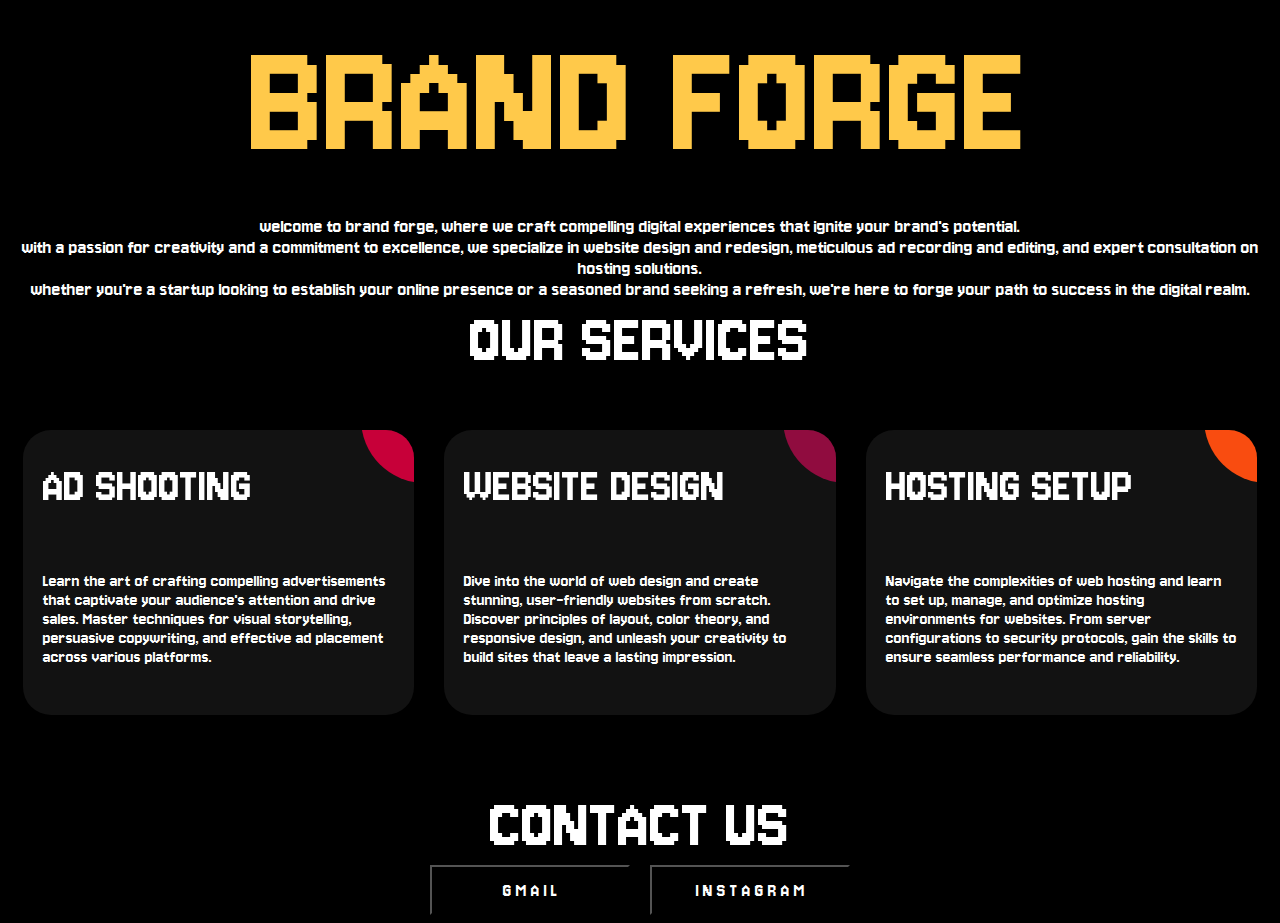
==== index.html @ 47b4602e "revamp website" ====
<!DOCTYPE html>
<html lang="en">
<head>
    <meta charset="UTF-8">
    <meta name="viewport" content="width=device-width, initial-scale=1.0">
    <title>Brand Forge</title>
    <link rel="icon" href="img/icon.svg">
    <link rel="stylesheet" href="https://cdnjs.cloudflare.com/ajax/libs/font-awesome/4.7.0/css/font-awesome.min.css">
    <link href="responsive.css" rel="stylesheet">
</head>
<body>
    <div class="heading1">BRAND FORGE</div>
    <div class="para1">Welcome to Brand Forge, where we craft compelling digital experiences that ignite your brand's potential.<br> With a passion for creativity and a commitment to excellence, we specialize in website design and redesign, meticulous AD recording and editing, and expert consultation on hosting solutions. <br>Whether you're a startup looking to establish your online presence or a seasoned brand seeking a refresh, we're here to forge your path to success in the digital realm.</div>
    <div class="heading2">OUR SERVICES</div>
    <div class="format-container">
        <div class="courses_box">
            <div class="courses_item">
                <a href="/pricing#ads" class="courses-item_link">
                    <div class="courses-item_bg"></div>
                    <div class="courses-item_title">
                        AD SHOOTING
                    </div>
                    <p class="courses-item_para">
                        Learn the art of crafting compelling advertisements that captivate your audience's attention and drive sales. Master techniques for visual storytelling, persuasive copywriting, and effective ad placement across various platforms.
                    </p>
                </a>
            </div>

            <div class="courses_item">
                <a href="/pricing#web" class="courses-item_link">
                    <div class="courses-item_bg"></div>
                    <div class="courses-item_title">
                        WEBSITE DESIGN
                    </div>
                    <p class="courses-item_para">
                        Dive into the world of web design and create stunning, user-friendly websites from scratch. Discover principles of layout, color theory, and responsive design, and unleash your creativity to build sites that leave a lasting impression.
                    </p>
                </a>
            </div>

            <div class="courses_item">
                <a href="/pricing#hosting" class="courses-item_link">
                    <div class="courses-item_bg"></div>
                    <div class="courses-item_title">
                        HOSTING SETUP
                    </div>
                    <p class="courses-item_para">
                        Navigate the complexities of web hosting and learn to set up, manage, and optimize hosting environments for websites. From server configurations to security protocols, gain the skills to ensure seamless performance and reliability.
                    </p>
                </a>
            </div>
        </div>
    </div>
    <div class="heading2">CONTACT US</div>
    <div class="container">
        <a href="mailto:contactbrandforge@gmail.com"><button class="button">G M A I L</button></a>
        <a href="https://www.instagram.com/contact.brandforge/"><button class="button"> I N S T A G R A M</button></a>
    </div>      
</body>
</html>
---- responsive.css ----
@import url('https://fonts.googleapis.com/css2?family=Jersey+10&display=swap');

body {
    background-color: #000;
    font-style: normal;
    color: white;
    font-family: "Jersey 10", sans-serif;
}

.heading1 {
    font-size: 175px;
    color: #FFC94A;
    text-align: center;
    margin-bottom: 20px;
}

.heading2 {
    font-size: 75px;
    text-align: center;
}

.para1 {
    text-transform: lowercase;
    text-align: center;
    font-size: 20px;
}

.courses_box {
    display: flex;
    align-items: flex-start;
    flex-wrap: wrap;
    padding: 50px 0;
}

.courses_item {
    font-family: "Jersey 10", sans-serif;
    flex: 1 1 calc(33.33333% - 30px);
    margin: 0 15px 20px;
    overflow: hidden;
    border-radius: 28px;
}

.courses-item_link {
    max-height: 400px;
    text-decoration: none;
    display: block;
    padding: 30px 20px;
    background-color: #121212;
    overflow: hidden;
    position: relative;
}

.courses-item_link:hover {
    text-decoration: none;
    color: #FFF;

    .courses-item_title{
        transition-duration: 1800ms;
        transition-delay: 700ms;
        min-height: 87px;
        margin: 0 0 25px;
        overflow: hidden;
        font-size: 100px;
        color: #FFF;
        z-index: 2;
        position: relative;
    }
}


.courses-item_link:hover .courses-item_bg {
    transform: scale(10);
}

.courses-item_title {
    min-height: 87px;
    margin: 0 0 25px;
    overflow: hidden;
    font-size: 50px;
    color: #FFF;
    z-index: 2;
    position: relative;
}

.courses-item_para {
    font-size: 18px;
    color: #FFF;
    margin-top: 10px;
}

.courses-item_bg {
    height: 128px;
    width: 128px;
    background-color: #C70039;
    z-index: 1;
    position: absolute;
    top: -75px;
    right: -75px;
    border-radius: 50%;
    transition: all .5s ease;
}

.courses_item:nth-child(2n) .courses-item_bg {
    background-color: #900C3F;
}

.courses_item:nth-child(3n) .courses-item_bg {
    background-color: #F94C10;
}

@media only screen and (max-width: 979px) {
    .courses_item {
        flex: 1 1 calc(50% - 30px);
    }
    .courses-item_title {
        font-size: 24px;
    }
}

@media only screen and (max-width: 767px) {
    .format-container {
        width: 96%;
    }
}

@media only screen and (max-width: 639px) {
    .courses_item {
        flex: 1 1 100%;
    }
    .courses-item_title {
        min-height: 72px;
        font-size: 24px;
    }
    .courses-item_link {
        padding: 22px 40px;
    }
}

.container {
    display: flex;
    justify-content: center;
}

.button {
    font-family: "Jersey 10", sans-serif;
    font-size: 20px;
    text-decoration: none;
    background-color: #000;
    color: white;
    width: 200px;
    height: 50px;
    margin: 0 10px;
}

.button:hover {
    transition: 2s ease-in;
    background-color: #F94C10;
}
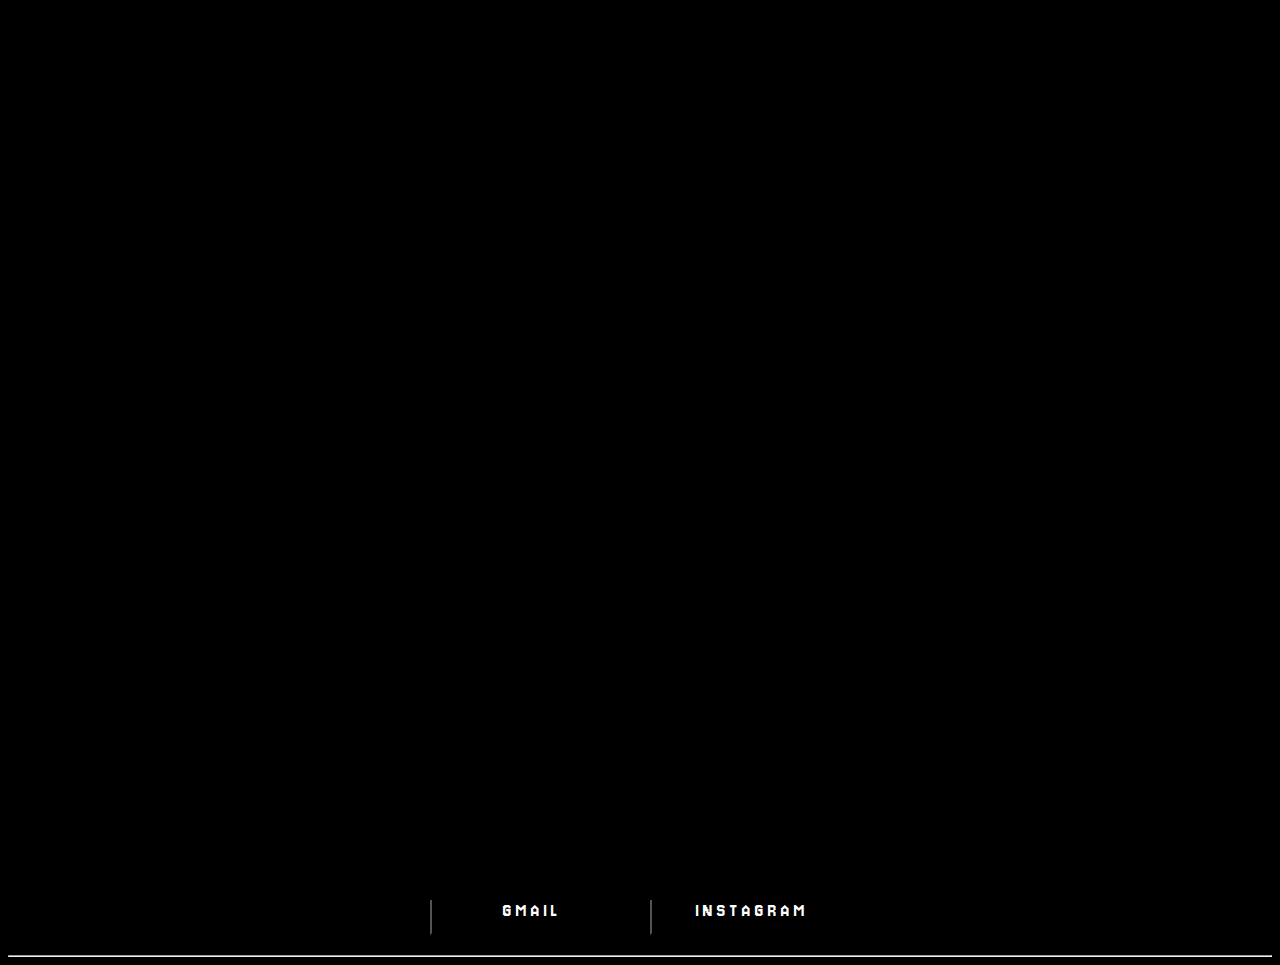
==== commit ebce79dd: "Push v.1 changes" ====
--- a/index.html
+++ b/index.html
@@ -9,6 +9,13 @@
     <link href="responsive.css" rel="stylesheet">
 </head>
 <body>
+    <div class="loading-prompt">
+        <div class="loading-prompt-content">
+            <p id="typing-text" text="Ready to boost your brand's online presence?"></p>
+        </div>
+    </div>
+
+    
     <div class="heading1">BRAND FORGE</div>
     <div class="para1">Welcome to Brand Forge, where we craft compelling digital experiences that ignite your brand's potential.<br> With a passion for creativity and a commitment to excellence, we specialize in website design and redesign, meticulous AD recording and editing, and expert consultation on hosting solutions. <br>Whether you're a startup looking to establish your online presence or a seasoned brand seeking a refresh, we're here to forge your path to success in the digital realm.</div>
     <div class="heading2">OUR SERVICES</div>
@@ -55,6 +62,9 @@
     <div class="container">
         <a href="mailto:contactbrandforge@gmail.com"><button class="button">G M A I L</button></a>
         <a href="https://www.instagram.com/contact.brandforge/"><button class="button"> I N S T A G R A M</button></a>
-    </div>      
+    </div>
+    <hr>
+    
+    <script src="loader.js"></script>
 </body>
 </html>--- a/responsive.css
+++ b/responsive.css
@@ -7,6 +7,45 @@
     font-family: "Jersey 10", sans-serif;
 }
 
+.typing-animation {
+    overflow: hidden;
+    border-right: .15em solid white;
+    white-space: nowrap;
+    margin: 0 auto;
+    letter-spacing: .15em;
+    animation: typing 3s steps(40, end), blink-caret .5s step-end infinite;
+}
+
+@keyframes typing {
+    from { width: 0 }
+    to { width: 100% }
+}
+
+@keyframes blink-caret {
+    from, to { border-color: transparent }
+    50% { border-color: white; }
+}  
+
+.loading-prompt {
+    position: fixed;
+    top: 0;
+    left: 0;
+    width: 100%;
+    height: 100%;
+    background-color: rgba(0, 0, 0);
+    display: flex;
+    justify-content: center;
+    align-items: center;
+    color: white;
+    font-size: 5em;
+    z-index: 1000;
+}
+
+.loading-prompt-content {
+    font-family: "Jersey 10", sans-serif;
+    text-align: center;
+}
+
 .heading1 {
     font-size: 175px;
     color: #FFC94A;
@@ -16,6 +55,11 @@
 
 .heading2 {
     font-size: 75px;
+    text-align: center;
+}
+
+.heading3 {
+    font-size: 50px;
     text-align: center;
 }
 
@@ -108,35 +152,9 @@
     background-color: #F94C10;
 }
 
-@media only screen and (max-width: 979px) {
-    .courses_item {
-        flex: 1 1 calc(50% - 30px);
-    }
-    .courses-item_title {
-        font-size: 24px;
-    }
-}
-
-@media only screen and (max-width: 767px) {
-    .format-container {
-        width: 96%;
-    }
-}
-
-@media only screen and (max-width: 639px) {
-    .courses_item {
-        flex: 1 1 100%;
-    }
-    .courses-item_title {
-        min-height: 72px;
-        font-size: 24px;
-    }
-    .courses-item_link {
-        padding: 22px 40px;
-    }
-}
-
 .container {
+    margin-top: 20px;
+    margin-bottom: 20px;
     display: flex;
     justify-content: center;
 }
@@ -155,4 +173,98 @@
 .button:hover {
     transition: 2s ease-in;
     background-color: #F94C10;
+}
+
+.prices {
+    display: flex;
+    flex-direction: column;
+    align-items: center;
+}
+
+.pricing-section {
+    text-align: center;
+    width: 80vw;
+    margin-top: 10px;
+    padding: 30px 0;
+    position: relative;
+}
+
+.pricing-section:nth-child(even) {
+    background-color: #C70039;
+}
+
+.pricing-section:nth-child(odd) {
+    background-color: #900C3F;
+}
+
+.pricing-section input[type=range] {
+    -webkit-appearance: none;
+    background-color: transparent;
+    width: 60%;
+    height: 38px;
+    margin-top: 20px;
+    transform: skew(0deg);
+    position: relative;
+}
+
+.pricing-section input[type=range]::-webkit-slider-runnable-track {
+    width: calc(100% - 30px);
+    height: 38px;
+    cursor: pointer;
+    background: #000;
+    border: none;
+    position: absolute;
+    top: 50%;
+    left: 50%;
+    transform: translate(-50%, -50%);
+}
+
+.pricing-section input[type=range]::-webkit-slider-thumb {
+    -webkit-appearance: none;
+    width: 15px;
+    height: 38px;
+    background: #FFF; 
+    border-radius: 0;
+    position: relative;
+    z-index: 1;
+}
+
+.pricing-section .output {
+    position: absolute;
+    top: calc(80%);
+    left: 50%;
+    transform: translateX(-50%);
+    text-align: center;
+    width: 100%;
+    font-size: 2em;
+    color: #FFC94A;
+}
+
+
+@media only screen and (max-width: 979px) {
+    .courses_item {
+        flex: 1 1 calc(50% - 30px);
+    }
+    .courses-item_title {
+        font-size: 24px;
+    }
+}
+
+@media only screen and (max-width: 767px) {
+    .format-container {
+        width: 96%;
+    }
+}
+
+@media only screen and (max-width: 639px) {
+    .courses_item {
+        flex: 1 1 100%;
+    }
+    .courses-item_title {
+        min-height: 72px;
+        font-size: 24px;
+    }
+    .courses-item_link {
+        padding: 22px 40px;
+    }
 }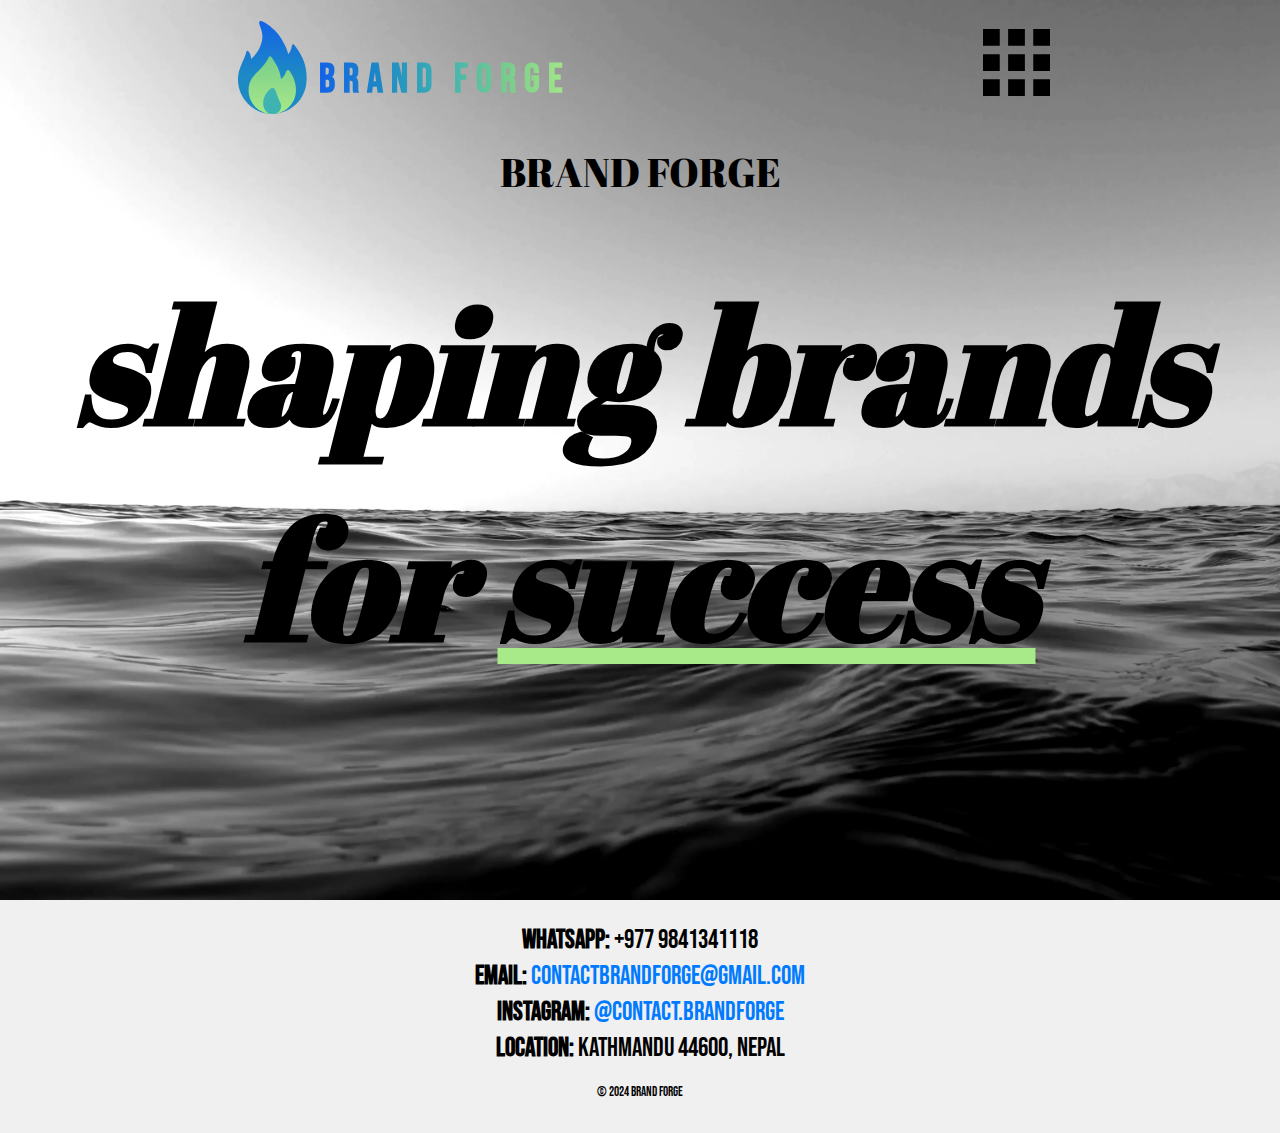
==== commit 820df027: "v.2 OF website" ====
--- a/index.html
+++ b/index.html
@@ -4,67 +4,38 @@
     <meta charset="UTF-8">
     <meta name="viewport" content="width=device-width, initial-scale=1.0">
     <title>Brand Forge</title>
-    <link rel="icon" href="img/icon.svg">
-    <link rel="stylesheet" href="https://cdnjs.cloudflare.com/ajax/libs/font-awesome/4.7.0/css/font-awesome.min.css">
-    <link href="responsive.css" rel="stylesheet">
+    
+    <link href="static/css/styles.css" rel="stylesheet">
+
+    <link rel="icon" type="image/png" href="static/images/ex-logo.svg">
 </head>
 <body>
-    <div class="loading-prompt">
-        <div class="loading-prompt-content">
-            <p id="typing-text" text="Ready to boost your brand's online presence?"></p>
-        </div>
+    <div class="background-image"></div>
+    <div class="navbar">
+        <a href="/"><button class="logo">
+            <img src="static/images/ex-logo.svg" alt="logo">
+            <span>BRAND FORGE</span>
+        </button></a>
+        <a href="mailto:contactbrandforge@gmail.com"><button class="options">
+            <img src="static/images/ex-options.svg" alt="overview.svg">
+        </button></a>
     </div>
 
-    
-    <div class="heading1">BRAND FORGE</div>
-    <div class="para1">Welcome to Brand Forge, where we craft compelling digital experiences that ignite your brand's potential.<br> With a passion for creativity and a commitment to excellence, we specialize in website design and redesign, meticulous AD recording and editing, and expert consultation on hosting solutions. <br>Whether you're a startup looking to establish your online presence or a seasoned brand seeking a refresh, we're here to forge your path to success in the digital realm.</div>
-    <div class="heading2">OUR SERVICES</div>
-    <div class="format-container">
-        <div class="courses_box">
-            <div class="courses_item">
-                <a href="/pricing#ads" class="courses-item_link">
-                    <div class="courses-item_bg"></div>
-                    <div class="courses-item_title">
-                        AD SHOOTING
-                    </div>
-                    <p class="courses-item_para">
-                        Learn the art of crafting compelling advertisements that captivate your audience's attention and drive sales. Master techniques for visual storytelling, persuasive copywriting, and effective ad placement across various platforms.
-                    </p>
-                </a>
-            </div>
-
-            <div class="courses_item">
-                <a href="/pricing#web" class="courses-item_link">
-                    <div class="courses-item_bg"></div>
-                    <div class="courses-item_title">
-                        WEBSITE DESIGN
-                    </div>
-                    <p class="courses-item_para">
-                        Dive into the world of web design and create stunning, user-friendly websites from scratch. Discover principles of layout, color theory, and responsive design, and unleash your creativity to build sites that leave a lasting impression.
-                    </p>
-                </a>
-            </div>
-
-            <div class="courses_item">
-                <a href="/pricing#hosting" class="courses-item_link">
-                    <div class="courses-item_bg"></div>
-                    <div class="courses-item_title">
-                        HOSTING SETUP
-                    </div>
-                    <p class="courses-item_para">
-                        Navigate the complexities of web hosting and learn to set up, manage, and optimize hosting environments for websites. From server configurations to security protocols, gain the skills to ensure seamless performance and reliability.
-                    </p>
-                </a>
-            </div>
+    <div class="opener">
+        <p>BRAND FORGE</p>
+        <h1>shaping brands for <u>success</u></h1>
+    </div>
+    <footer>
+        <div class="contact-info">
+        <p><strong>WhatsApp:</strong> +977 9841341118</p>
+        <p><strong>Email:</strong> <a href="mailto:contactbrandforge@gmail.com">contactbrandforge@gmail.com</a></p>
+        <p><strong>Instagram:</strong> <a href="https://www.instagram.com/contact.brandforge">@contact.brandforge</a></p>
+        <p><strong>Location:</strong> Kathmandu 44600, Nepal</p>
         </div>
-    </div>
-    <div class="heading2">CONTACT US</div>
-    <div class="container">
-        <a href="mailto:contactbrandforge@gmail.com"><button class="button">G M A I L</button></a>
-        <a href="https://www.instagram.com/contact.brandforge/"><button class="button"> I N S T A G R A M</button></a>
-    </div>
-    <hr>
-    
-    <script src="loader.js"></script>
+        <div class="copyright">
+        <p>&copy; 2024 Brand Forge</p>
+        </div>
+    </footer>
+    <script src="static/js/script.js"></script>
 </body>
 </html>--- a/static/css/styles.css
+++ b/static/css/styles.css
@@ -0,0 +1,202 @@
+@import url('https://fonts.googleapis.com/css2?family=Bebas+Neue&display=swap');
+@import url('https://fonts.googleapis.com/css2?family=Abril+Fatface&display=swap');
+
+:root {
+    --color-callact: rgb(79,11,118);
+    --color-middle: rgb(139,45,116);
+
+    --color-middle-h2: rgb(199,73,86);
+    --color-middle-h3: rgb(234,116,52);
+    --color-middle-h4: rgb(246,165,11);
+
+    --colore-callact: rgb(168, 233, 137);
+    --colore-middle: rgb(120, 205, 139);
+
+    --colore-middle-h2: rgb(63, 179, 178);
+    --colore-middle-h3: rgb(29, 137, 197);
+    --colore-middle-h4: rgb(19, 99, 230);
+
+    --color-neutral: rgb(255, 255, 255);
+    --color-neutral-2: rgb(0, 0, 0);
+}
+
+body {
+    margin: 0;
+    padding: 0;
+    overflow-x: hidden;
+}
+
+a {
+    text-decoration: none;
+}
+
+.background-image {
+    background-image: url("../images/bg.png");
+    background-color: #111111;
+    background-size: cover;
+    color: #eee;
+    height: 100vh;
+    width: 100vw;
+    display: flex;
+    justify-content: center;
+    align-items: center;
+    position: relative;
+    z-index: -1;
+}
+
+.navbar {
+    background-color: rgba(0, 0, 0, 0);
+
+    position: fixed;
+
+    top: 0;
+    left: 0;
+    
+    width: 100%;
+    display: flex;
+    flex-direction: row;
+    justify-content: space-between;
+    padding: 20px;
+    z-index: 2;
+
+    transition: background-color ease-in 0.5s;
+}
+
+.navbar .logo {
+    background-color: rgba(0, 0, 0, 0);
+
+    margin-left: 15em;
+
+    border: none;
+    display: flex;
+    flex-direction: row;
+    align-items: center;
+}
+
+.navbar .logo img {    
+    width: 7em;
+    height: 7em;
+}
+
+.navbar .logo span {
+    margin-top: 0.6em;
+
+    font-family: "Bebas Neue", sans-serif;
+    font-size: 3em;
+    font-weight: bold;
+    letter-spacing: 0.2em;
+    white-space: nowrap;
+
+    background: linear-gradient(90deg, var(--colore-middle-h4) 0%, var(--colore-middle-h3) 25%, var(--colore-middle-h2) 50%, var(--colore-middle) 75%, var(--colore-callact) 100%);
+    color: transparent;
+
+    -webkit-background-clip: text;
+    background-clip: text;
+
+    transition: 0.5s ease-in-out;
+}
+
+.navbar .logo:hover span {
+    cursor: pointer;
+
+    background: rgb(0, 0, 0);
+    color: transparent;
+
+    -webkit-background-clip: text;
+    background-clip: text;
+}
+
+.navbar .options {
+    background-color: rgba(0, 0, 0, 0);
+    margin-right: 20em;
+
+    border: none;
+    display: flex;
+    flex-direction: row;
+    align-items: center;
+    margin-left: 30em;
+}
+
+.navbar .options img {
+    margin-top: 0.6em;  
+
+    width: 5em;
+    height: 5em;
+}
+
+.navbar .options:hover {
+    cursor: pointer;
+}
+
+.opener {
+    font-family: "Abril Fatface", serif;
+
+    position: absolute;
+    z-index: 1;
+
+    top: 0;
+    left: 0;
+    right: 0;
+    bottom: 0;
+    
+    display: flex;
+    justify-content: center;
+    align-items: center;
+    
+    flex-direction: column;
+}
+
+.opener p {
+    color: var(--color-neutral-2);
+
+    display: inline-block;
+
+    font-size: 2.5rem; 
+    text-align: center;
+}
+
+.opener h1 {
+    margin-top: 0.1em;
+    color: var(--color-neutral-2);
+
+    display: inline-block;
+
+    font-size: 10rem;
+    font-style: italic;
+    text-align: center;
+}
+
+.opener h1 u{
+    text-decoration-color: var(--colore-callact);
+}
+
+footer {
+    font-family: "Bebas Neue", sans-serif;
+
+    background-color: #f0f0f0;
+    padding: 20px;
+    text-align: center;
+}
+
+.contact-info p {
+    font-size: 1.6em;
+    margin: 5px 0;
+}
+
+.contact-info p strong {
+    font-weight: bold;
+}
+
+.contact-info p a {
+    color: #007bff;
+    text-decoration: none;
+}
+
+.contact-info p a:hover {
+    text-decoration: underline;
+}
+
+.copyright {
+    margin-top: 20px;
+    font-size: 0.8rem;
+}
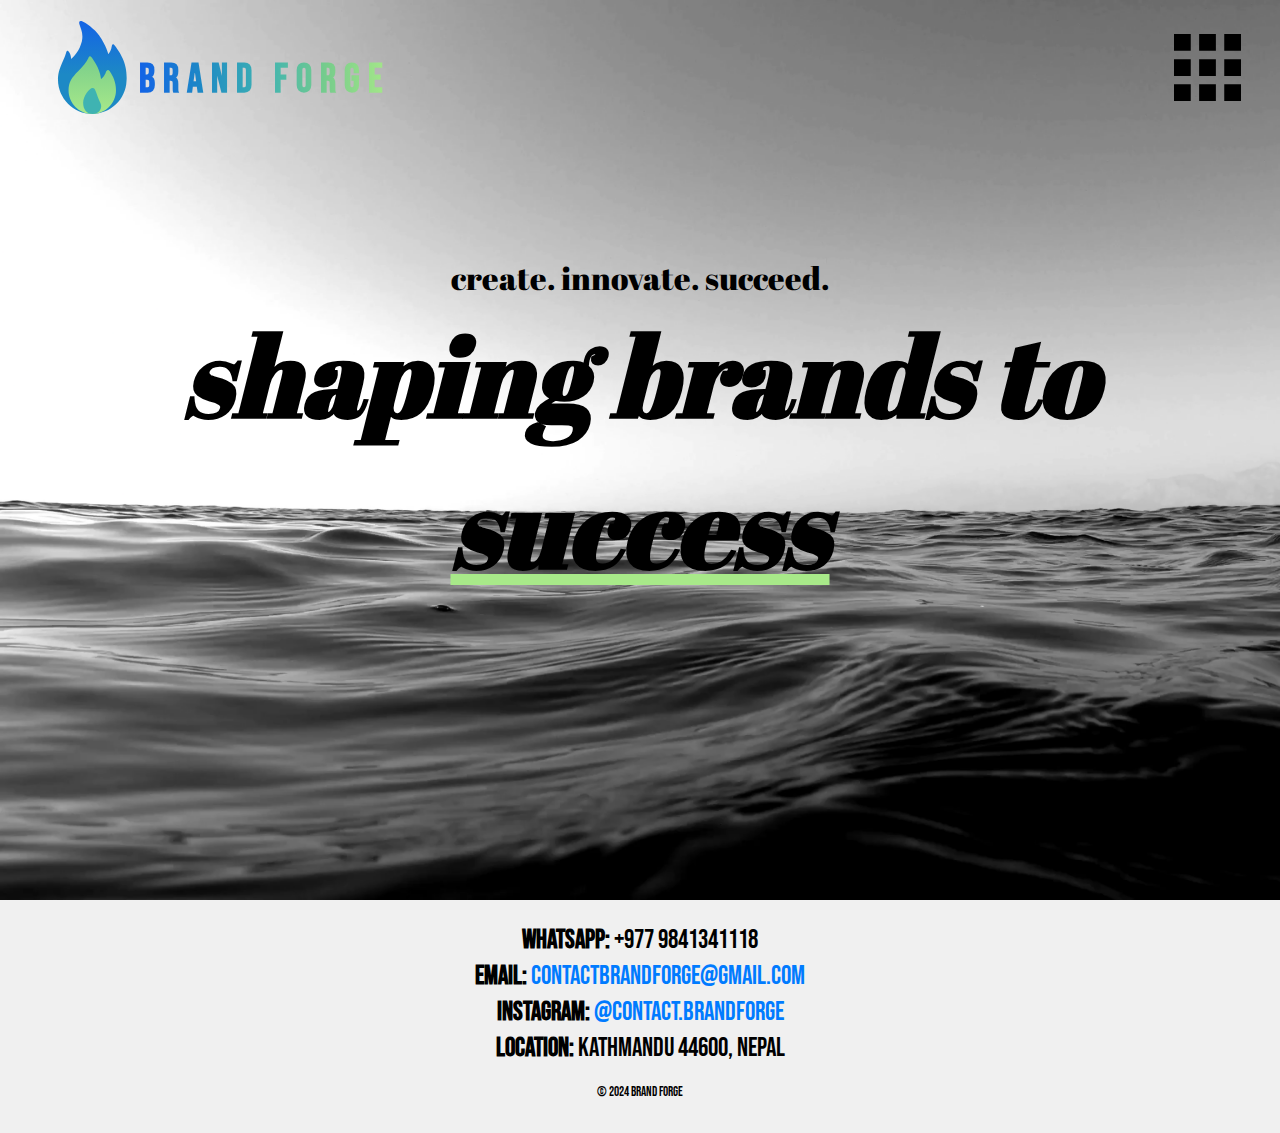
==== commit d366e6dc: "Avoid redundant company name" ====
--- a/index.html
+++ b/index.html
@@ -22,8 +22,8 @@
     </div>
 
     <div class="opener">
-        <p>BRAND FORGE</p>
-        <h1>shaping brands for <u>success</u></h1>
+        <p>create. innovate. succeed.</p>
+        <h1>shaping brands to <u>success</u></h1>
     </div>
     <footer>
         <div class="contact-info">
--- a/static/css/styles.css
+++ b/static/css/styles.css
@@ -118,7 +118,7 @@
 }
 
 .navbar .options img {
-    margin-top: 0.6em;  
+    margin-top: 1em;  
 
     width: 5em;
     height: 5em;
@@ -151,7 +151,7 @@
 
     display: inline-block;
 
-    font-size: 2.5rem; 
+    font-size: 2.5em; 
     text-align: center;
 }
 
@@ -161,7 +161,7 @@
 
     display: inline-block;
 
-    font-size: 10rem;
+    font-size: 8.5em;
     font-style: italic;
     text-align: center;
 }
@@ -200,3 +200,136 @@
     margin-top: 20px;
     font-size: 0.8rem;
 }
+
+
+@media (min-width: 992px) and (max-width: 1499.98px) {
+    .navbar .logo {
+        margin-left: 1.5em;
+    }
+
+    .navbar .options {
+        margin-left: 20em;
+        margin-right: 4em;
+    }
+
+    .opener p {
+        margin-bottom: 0em;
+        font-size: 2em;
+    }
+
+    .opener h1 {
+        margin-top: 0em;
+        font-size: 7em;
+    }
+}
+
+@media (min-width: 768px) and (max-width: 991.98px) {
+    .navbar .logo {
+        margin-left: 1.5em;
+    }
+
+    .navbar .options {
+        margin-left: 10em;
+        margin-right: 3em;
+    }
+
+    .opener p {
+        margin-bottom: 0em;
+        font-size: 2em;
+    }
+
+    .opener h1 {
+        margin-top: 0em;
+        font-size: 5.5em;
+    }
+}
+
+@media (min-width: 576px) and (max-width: 767.98px) {
+    .navbar .logo {
+        margin-left: 0;
+    }
+
+    .navbar .options img{
+        margin-top: 2.5em;  
+
+        width: 3em;
+        height: 3em;
+    }
+
+    .navbar .options {
+        margin-left: 5em;
+        margin-right: 3em;
+    }
+
+    .opener p {
+        margin-bottom: 0em;
+        font-size: 2em;
+    }
+
+    .opener h1 {
+        margin-top: 0em;
+        font-size: 4.5em;
+    }
+}
+
+@media (min-width: 466px) and (max-width: 575.98px) {
+    .navbar .logo {
+        margin-left: 0;
+    }
+
+    .navbar .logo span {
+        display: none;
+    }
+
+    .navbar .options img {
+        margin-top: 2.5em;  
+        width: 3em;
+        height: 3em;
+    }
+
+    .navbar .options {
+        margin-left: 1em;
+        margin-right: 4em;
+    }
+
+    .opener p {
+        margin-bottom: 0em;
+        font-size: 2em;
+    }
+
+    .opener h1 {
+        margin-top: 0em;
+        font-size: 4em;
+    }
+}
+
+@media (min-width: 320px) and (max-width: 465.98px) {
+    .navbar .logo {
+        margin-left: 0;
+    }
+
+    .navbar .logo span {
+        display: none;
+    }
+
+    .navbar .options img {
+        margin-top: 2.5em;  
+        width: 3em;
+        height: 3em;
+    }
+
+    .navbar .options {
+        margin-left: 3em;
+        margin-right: 3em;
+    }
+
+    .opener p {
+        margin-bottom: 0em;
+        font-size: 1.5em;
+    }
+
+    .opener h1 {
+        margin-top: 0em;
+        font-size: 4.5em;
+    }
+}
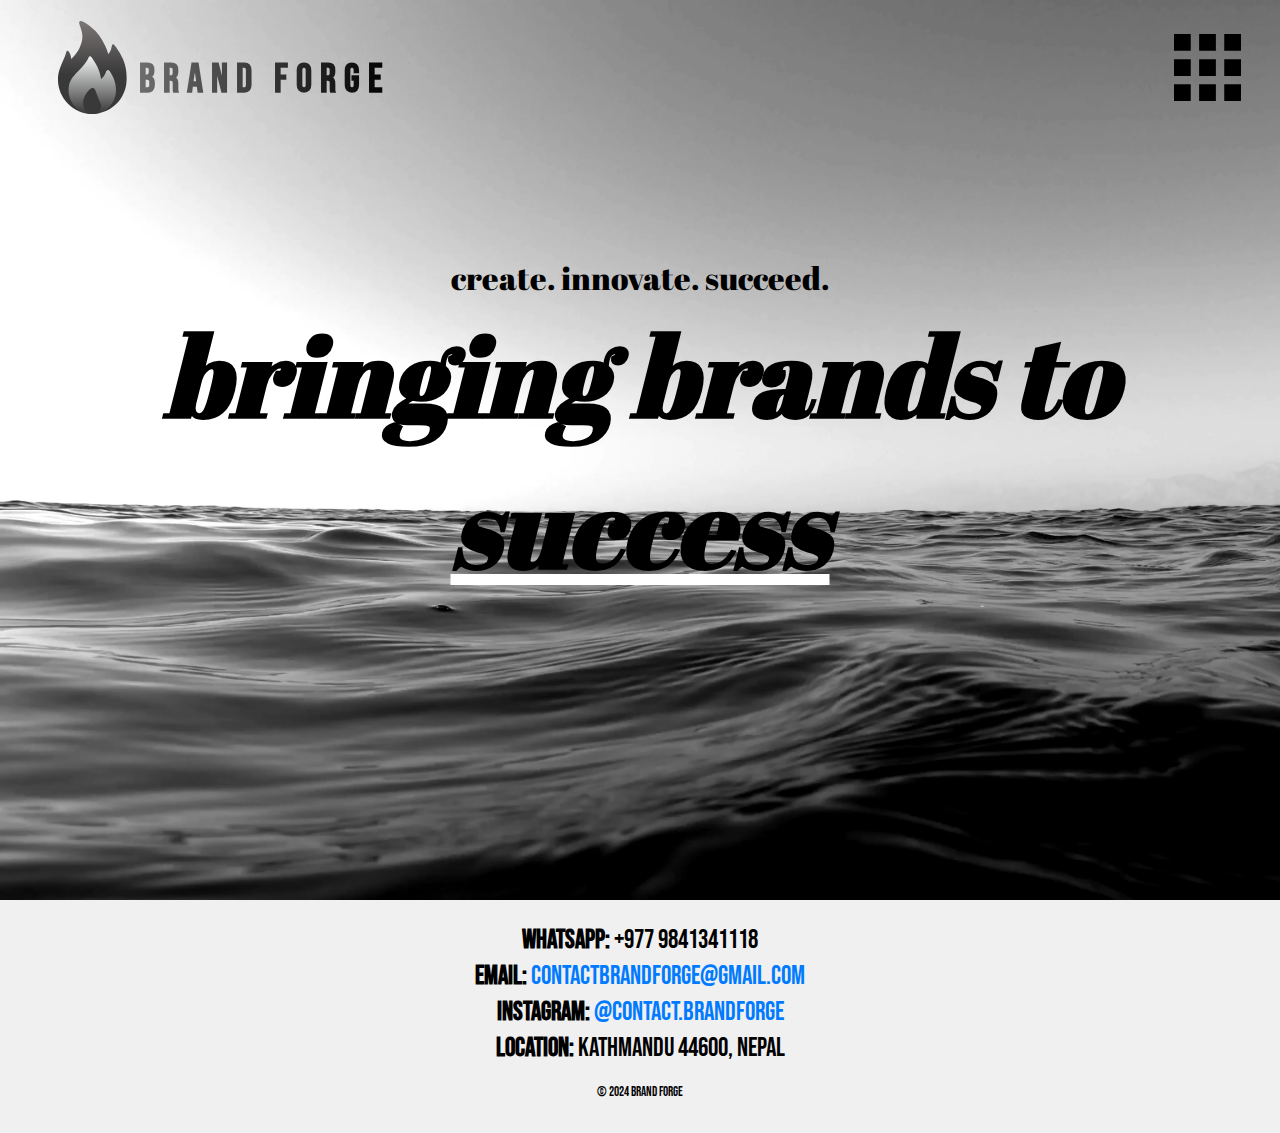
==== commit d7da1164: "change ex-color theme" ====
--- a/index.html
+++ b/index.html
@@ -23,7 +23,7 @@
 
     <div class="opener">
         <p>create. innovate. succeed.</p>
-        <h1>shaping brands to <u>success</u></h1>
+        <h1>bringing brands to <u>success</u></h1>
     </div>
     <footer>
         <div class="contact-info">
--- a/static/css/styles.css
+++ b/static/css/styles.css
@@ -87,7 +87,7 @@
     letter-spacing: 0.2em;
     white-space: nowrap;
 
-    background: linear-gradient(90deg, var(--colore-middle-h4) 0%, var(--colore-middle-h3) 25%, var(--colore-middle-h2) 50%, var(--colore-middle) 75%, var(--colore-callact) 100%);
+    background: linear-gradient(90deg, rgb(109, 109, 109) 0%, var(--color-neutral-2) 100%);
     color: transparent;
 
     -webkit-background-clip: text;
@@ -167,7 +167,7 @@
 }
 
 .opener h1 u{
-    text-decoration-color: var(--colore-callact);
+    text-decoration-color: rgb(255, 255, 255);
 }
 
 footer {
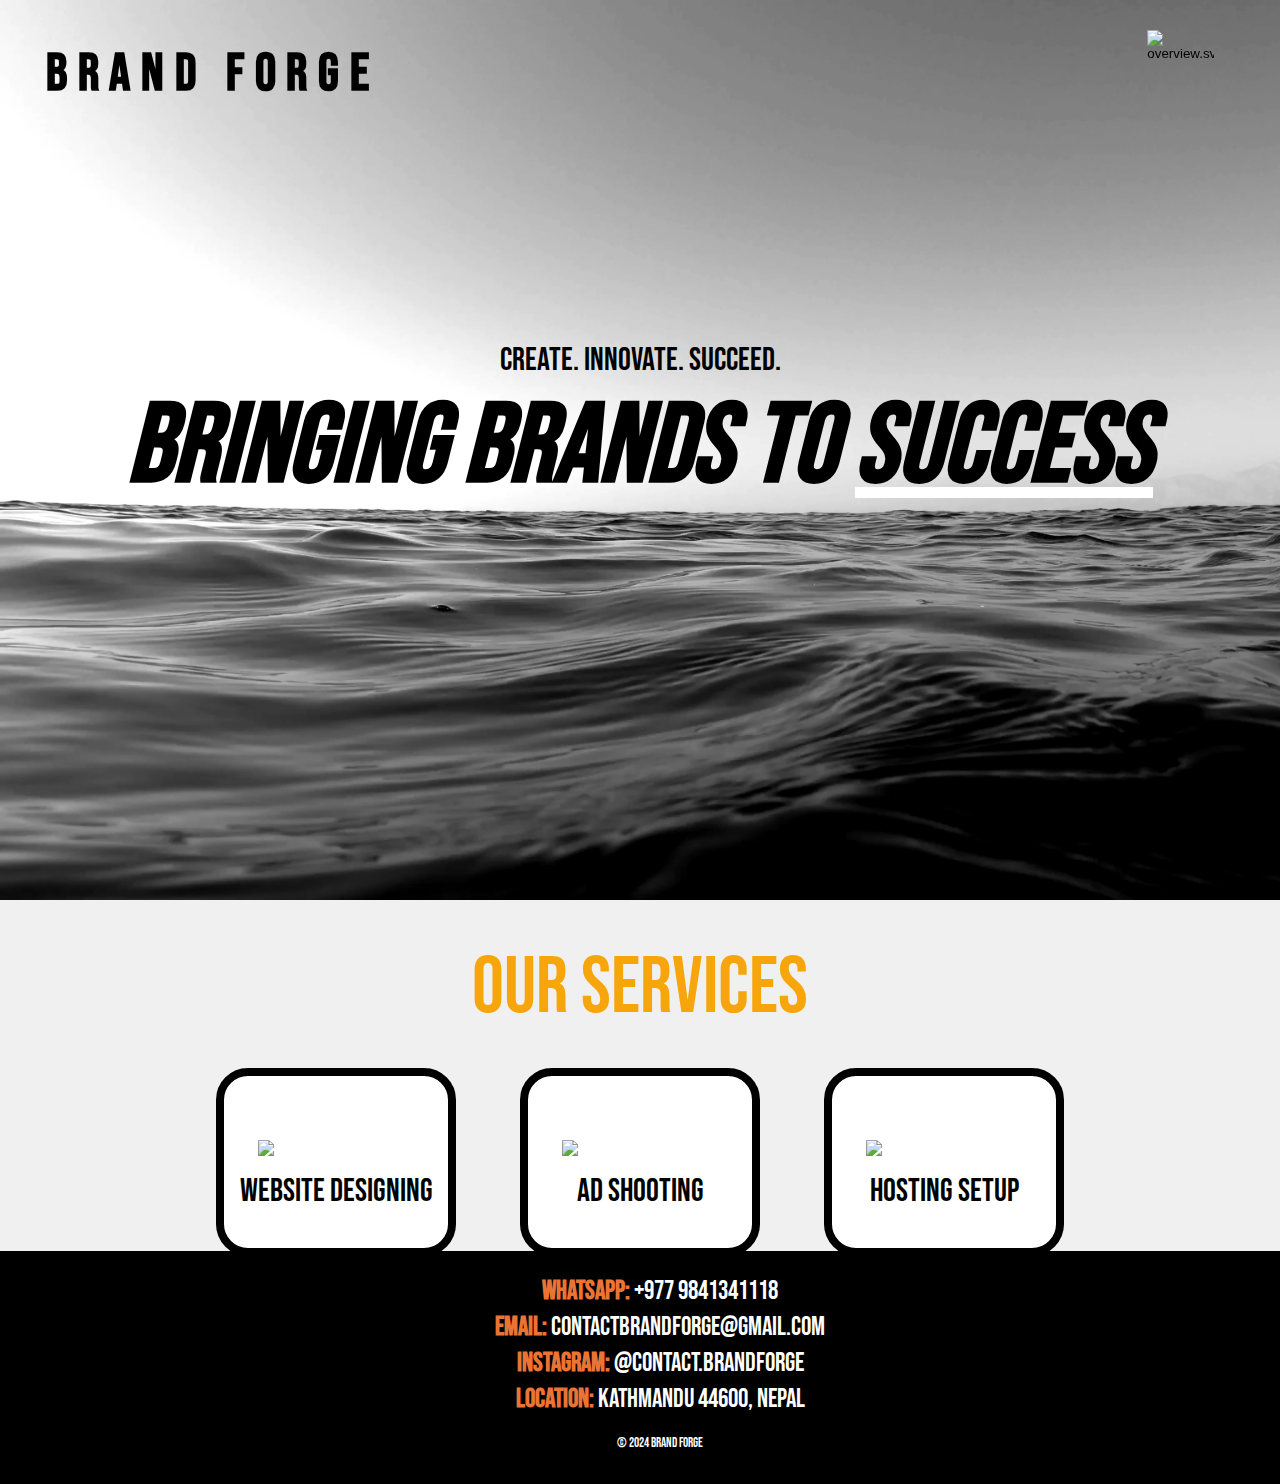
==== commit 1c726837: "push" ====
--- a/index.html
+++ b/index.html
@@ -7,28 +7,50 @@
     
     <link href="static/css/styles.css" rel="stylesheet">
 
-    <link rel="icon" type="image/png" href="static/images/ex-logo.svg">
+    <link rel="icon" type="image/png" href="static/images/logo.svg">
 </head>
 <body>
-    <div class="background-image"></div>
-    <div class="navbar">
-        <a href="/"><button class="logo">
-            <img src="static/images/ex-logo.svg" alt="logo">
-            <span>BRAND FORGE</span>
-        </button></a>
-        <a href="mailto:contactbrandforge@gmail.com"><button class="options">
-            <img src="static/images/ex-options.svg" alt="overview.svg">
-        </button></a>
+    <div class="background-image">
+        <div class="navbar">
+            <a href="/"><button class="logo">
+                <span>BRAND FORGE</span>
+            </button></a>
+            <a href="https://mail.google.com/mail/u/0/?view=cm&fs=1&to=contactbrandforge@gmail.com&su=Re: Inquiry" target="_blank"><button class="options">
+                <img src="static/images/quickstart.svg" alt="overview.svg">
+            </button></a>
+        </div>
+        <div class="opener">
+            <p>create. innovate. succeed.</p>
+            <h1>bringing brands to <u>success</u></h1>
+        </div>
     </div>
+    <div class="services">
+        <span>Our Services</span>
+        <div class="cards">
+            <a href="https://mail.google.com/mail/u/0/?view=cm&fs=1&to=contactbrandforge@gmail.com&su=Inquiry%20Regarding%20Website%20Design&body=Dear%20Brand%20Forge,%0A%0AI%20hope%20this%20message%20finds%20you%20well.%0A%0AWe%20are%20interested%20in%20your%20website%20design%20services.%20Our%20goal%20is%20to%20create%20a%20modern,%20user-friendly%20website%20to%20showcase%20our%20products/services.%20We%20are%20looking%20for%20a%20professional%20partner%20to%20help%20us%20achieve%20this%20goal.%0A%0AWe%20envision%20the%20process%20as%20follows:%0A%0A- Reach%20out%20to%20discuss%20our%20requirements%0A- Consultation%20and%20planning%0A- Design%20concept%20presentation%0A- Iterations%20based%20on%20feedback%0A- Development%20and%20implementation%0A%0APlease%20remove%20this%20text%20and%20replace%20it%20with%20details%20about%20your%20process,%20pricing,%20and%20portfolio.%0A%0AThank%20you%20for%20your%20time%20and%20consideration.%0A%0ABest%20regards,%0A[Your%20Name]%0A[Your%20Company]%0A[Your%20Contact%20Information]" target="_blank">
+                <div class="card">
+                <img src="static/images/services/website.svg">
+                <span>Website Designing</span>
+            </div></a>
+            <a href="https://mail.google.com/mail/u/0/?view=cm&fs=1&to=contactbrandforge@gmail.com&su=Inquiry%20Regarding%20Hosting%20Setup&body=Dear%20Brand%20Forge,%0A%0AI%20hope%20this%20message%20finds%20you%20well.%0A%0AWe%20are%20interested%20in%20your%20hosting%20setup%20services.%20We%20require%20reliable%20and%20secure%20hosting%20services%20to%20ensure%20our%20website%20runs%20smoothly%20and%20efficiently.%0A%0AWe%20envision%20the%20process%20as%20follows:%0A%0A- Initial%20consultation%20to%20discuss%20our%20needs%0A- Recommendation%20of%20suitable%20hosting%20plan%0A- Setup%20and%20configuration%0A- Testing%20and%20optimization%0A- Ongoing%20support%20and%20maintenance%0A%0APlease%20remove%20this%20text%20and%20replace%20it%20with%20details%20about%20your%20process,%20pricing,%20and%20service%20options.%0A%0AThank%20you%20for%20your%20time%20and%20consideration.%0A%0ABest%20regards,%0A[Your%20Name]%0A[Your%20Company]%0A[Your%20Contact%20Information]" target="_blank">
+                <div class="card">
+                <img src="static/images/services/ad.svg">
+                <span>AD Shooting</span>
+            </div></a>
+            <a href="https://mail.google.com/mail/u/0/?view=cm&fs=1&to=contactbrandforge@gmail.com&su=Inquiry%20Regarding%20Ad%20Shooting&body=Dear%20Brand%20Forge,%0A%0AI%20hope%20this%20message%20finds%20you%20well.%0A%0AWe%20are%20interested%20in%20your%20ad%20shooting%20services.%20We%20need%20professional%20photography%20and%20videography%20services%20for%20creating%20engaging%20advertisements%20to%20promote%20our%20products/services.%0A%0AWe%20envision%20the%20process%20as%20follows:%0A%0A- Initial%20consultation%20to%20discuss%20our%20vision%0A- Planning%20and%20storyboarding%0A- Photography%20and%20videography%20sessions%0A- Editing%20and%20post-production%0A- Final%20delivery%20of%20assets%0A%0APlease%20remove%20this%20text%20and%20replace%20it%20with%20details%20about%20your%20process,%20pricing,%20and%20portfolio.%0A%0AThank%20you%20for%20your%20time%20and%20consideration.%0A%0ABest%20regards,%0A[Your%20Name]%0A[Your%20Company]%0A[Your%20Contact%20Information]" target="_blank">
+                <div class="card">
+                <img src="static/images/services/setup.svg">
+                <span>Hosting Setup</span>
+            </div></a>
+            </div>
+        </div>
+    </div> 
 
-    <div class="opener">
-        <p>create. innovate. succeed.</p>
-        <h1>bringing brands to <u>success</u></h1>
-    </div>
+
     <footer>
         <div class="contact-info">
         <p><strong>WhatsApp:</strong> +977 9841341118</p>
-        <p><strong>Email:</strong> <a href="mailto:contactbrandforge@gmail.com">contactbrandforge@gmail.com</a></p>
+        <p><strong>Email:</strong> <a href="https://mail.google.com/mail/u/0/?tab=rm&ogbl#inbox?compose=contactbrandforge@gmail.com">contactbrandforge@gmail.com</a></p>
         <p><strong>Instagram:</strong> <a href="https://www.instagram.com/contact.brandforge">@contact.brandforge</a></p>
         <p><strong>Location:</strong> Kathmandu 44600, Nepal</p>
         </div>
--- a/static/css/styles.css
+++ b/static/css/styles.css
@@ -1,5 +1,4 @@
 @import url('https://fonts.googleapis.com/css2?family=Bebas+Neue&display=swap');
-@import url('https://fonts.googleapis.com/css2?family=Abril+Fatface&display=swap');
 
 :root {
     --color-callact: rgb(79,11,118);
@@ -18,6 +17,7 @@
 
     --color-neutral: rgb(255, 255, 255);
     --color-neutral-2: rgb(0, 0, 0);
+    --color-neutral-3: rgb(240, 240, 240); 
 }
 
 body {
@@ -41,7 +41,7 @@
     justify-content: center;
     align-items: center;
     position: relative;
-    z-index: -1;
+    z-index: 1;
 }
 
 .navbar {
@@ -57,7 +57,7 @@
     flex-direction: row;
     justify-content: space-between;
     padding: 20px;
-    z-index: 2;
+    z-index: 100;
 
     transition: background-color ease-in 0.5s;
 }
@@ -73,27 +73,21 @@
     align-items: center;
 }
 
-.navbar .logo img {    
+/* .navbar .logo img {    
     width: 7em;
     height: 7em;
-}
+} */
 
 .navbar .logo span {
-    margin-top: 0.6em;
+    margin-top: 0.4em;
 
     font-family: "Bebas Neue", sans-serif;
-    font-size: 3em;
+    font-size: 4em;
     font-weight: bold;
     letter-spacing: 0.2em;
     white-space: nowrap;
 
-    background: linear-gradient(90deg, rgb(109, 109, 109) 0%, var(--color-neutral-2) 100%);
-    color: transparent;
-
-    -webkit-background-clip: text;
-    background-clip: text;
-
-    transition: 0.5s ease-in-out;
+    color: var(--color-neutral-2);
 }
 
 .navbar .logo:hover span {
@@ -118,7 +112,7 @@
 }
 
 .navbar .options img {
-    margin-top: 1em;  
+    margin-top: 0.7em;  
 
     width: 5em;
     height: 5em;
@@ -129,10 +123,10 @@
 }
 
 .opener {
-    font-family: "Abril Fatface", serif;
+    font-family: "Bebas Neue", sans-serif;
 
     position: absolute;
-    z-index: 1;
+    z-index: 3;
 
     top: 0;
     left: 0;
@@ -168,27 +162,95 @@
 
 .opener h1 u{
     text-decoration-color: rgb(255, 255, 255);
-}
+    transition: text-decoration-color 0.7s ease-in-out;
+}
+
+.services {
+    width: 100%;
+
+    font-family: "Bebas Neue", sans-serif;
+
+    display: flex;
+    flex-direction: column;
+    align-items: center;
+    z-index: 3;
+
+    background-color: var(--color-neutral-3);
+}
+
+.services span {
+    font-size: 5em;
+    color: var(--color-middle-h4);
+
+    margin-top: 0.5em;
+}
+
+.services .cards {
+    display: flex;
+    flex-direction: row;
+}
+
+.services .cards .card {
+    display: flex;
+    flex-direction: column;
+    align-items: center;
+
+    width: 22vw;
+    height: 45vh;
+    margin: 2em 5em;
+
+    border: 0.5em solid;
+    border-color: var(--color-neutral-2);
+    border-radius: 2em;
+
+    background-color: var(--color-neutral);
+    transition: background-color 0.5s ease-in;
+}
+
+.services .cards .card:hover {
+    background-color: rgba(245, 165, 11, 0.5);
+}
+
+.services .cards .card img {
+    margin-top: 4em;
+
+    display: block;
+
+    width: 60%;
+    height: 60%;
+}
+
+.services .cards .card span {
+    color: var(--color-neutral-2);
+
+    display: inline-block;
+    font-size: 3em;
+} 
+
 
 footer {
     font-family: "Bebas Neue", sans-serif;
 
-    background-color: #f0f0f0;
+    background-color: var(--color-neutral-2);
     padding: 20px;
     text-align: center;
+
+    width: 100%;
 }
 
 .contact-info p {
+    color: var(--color-neutral);
+    text-align: center;
     font-size: 1.6em;
     margin: 5px 0;
 }
 
 .contact-info p strong {
-    font-weight: bold;
+    color: var(--color-middle-h3);
 }
 
 .contact-info p a {
-    color: #007bff;
+    color: var(--color-neutral);
     text-decoration: none;
 }
 
@@ -197,6 +259,7 @@
 }
 
 .copyright {
+    color: var(--color-neutral);
     margin-top: 20px;
     font-size: 0.8rem;
 }
@@ -209,7 +272,7 @@
 
     .navbar .options {
         margin-left: 20em;
-        margin-right: 4em;
+        margin-right: 6em;
     }
 
     .opener p {
@@ -221,6 +284,22 @@
         margin-top: 0em;
         font-size: 7em;
     }
+
+    .services .cards .card {
+        width: 14em;
+        height: 80%;
+        margin: 2em 2em;
+    }
+
+    .services .cards .card img {
+        width: 70%;
+        height: auto;
+    }
+
+    .services .cards .card span {
+        font-size: 2em;
+        margin-left: 0.02em;
+    }
 }
 
 @media (min-width: 768px) and (max-width: 991.98px) {
@@ -230,7 +309,7 @@
 
     .navbar .options {
         margin-left: 10em;
-        margin-right: 3em;
+        margin-right: 1em;
     }
 
     .opener p {
@@ -242,20 +321,36 @@
         margin-top: 0em;
         font-size: 5.5em;
     }
-}
+
+    /* .services .cards {
+        flex-direction: column;
+        justify-content: -around;
+        flex-wrap: wrap;
+    } */
+
+    .services .cards .card {
+        width: 12em;
+        height: 80%;
+        margin: 2em 2em;
+    }
+
+    .services .cards .card img {
+        width: 70%;
+        height: auto;
+    }
+
+    .services .cards .card span {
+        font-size: 2em;
+        margin-left: 0.02em;
+    }
+}
+
 
 @media (min-width: 576px) and (max-width: 767.98px) {
     .navbar .logo {
         margin-left: 0;
     }
 
-    .navbar .options img{
-        margin-top: 2.5em;  
-
-        width: 3em;
-        height: 3em;
-    }
-
     .navbar .options {
         margin-left: 5em;
         margin-right: 3em;
@@ -270,6 +365,28 @@
         margin-top: 0em;
         font-size: 4.5em;
     }
+
+    .services .cards {
+        flex-direction: column;
+        justify-content: center;
+    }
+    
+
+    .services .cards .card {
+        width: 20em;
+        height: 80%;
+        margin: 2em 2em;
+    }
+
+    .services .cards .card img {
+        width: 70%;
+        height: auto;
+    }
+
+    .services .cards .card span {
+        font-size: 2em;
+        margin-left: 0.02em;
+    }
 }
 
 @media (min-width: 466px) and (max-width: 575.98px) {
@@ -277,15 +394,11 @@
         margin-left: 0;
     }
 
-    .navbar .logo span {
-        display: none;
-    }
-
-    .navbar .options img {
+    /* .navbar .options img {
         margin-top: 2.5em;  
         width: 3em;
         height: 3em;
-    }
+    } */
 
     .navbar .options {
         margin-left: 1em;
@@ -301,6 +414,28 @@
         margin-top: 0em;
         font-size: 4em;
     }
+
+    .services .cards {
+        flex-direction: column;
+        justify-content: center;
+    }
+    
+
+    .services .cards .card {
+        width: 20em;
+        height: 80%;
+        margin: 2em 2em;
+    }
+
+    .services .cards .card img {
+        width: 70%;
+        height: auto;
+    }
+
+    .services .cards .card span {
+        font-size: 2em;
+        margin-left: 0.02em;
+    }
 }
 
 @media (min-width: 320px) and (max-width: 465.98px) {
@@ -308,15 +443,11 @@
         margin-left: 0;
     }
 
-    .navbar .logo span {
-        display: none;
-    }
-
-    .navbar .options img {
+    /* .navbar .options img {
         margin-top: 2.5em;  
         width: 3em;
         height: 3em;
-    }
+    } */
 
     .navbar .options {
         margin-left: 3em;
@@ -332,4 +463,26 @@
         margin-top: 0em;
         font-size: 4.5em;
     }
-}
+
+    .services .cards {
+        flex-direction: column;
+        justify-content: center;
+    }
+    
+
+    .services .cards .card {
+        width: 16em;
+        height: 80%;
+        margin: 2em 2em;
+    }
+
+    .services .cards .card img {
+        width: 70%;
+        height: auto;
+    }
+
+    .services .cards .card span {
+        font-size: 2em;
+        margin-left: 0.02em;
+    }
+}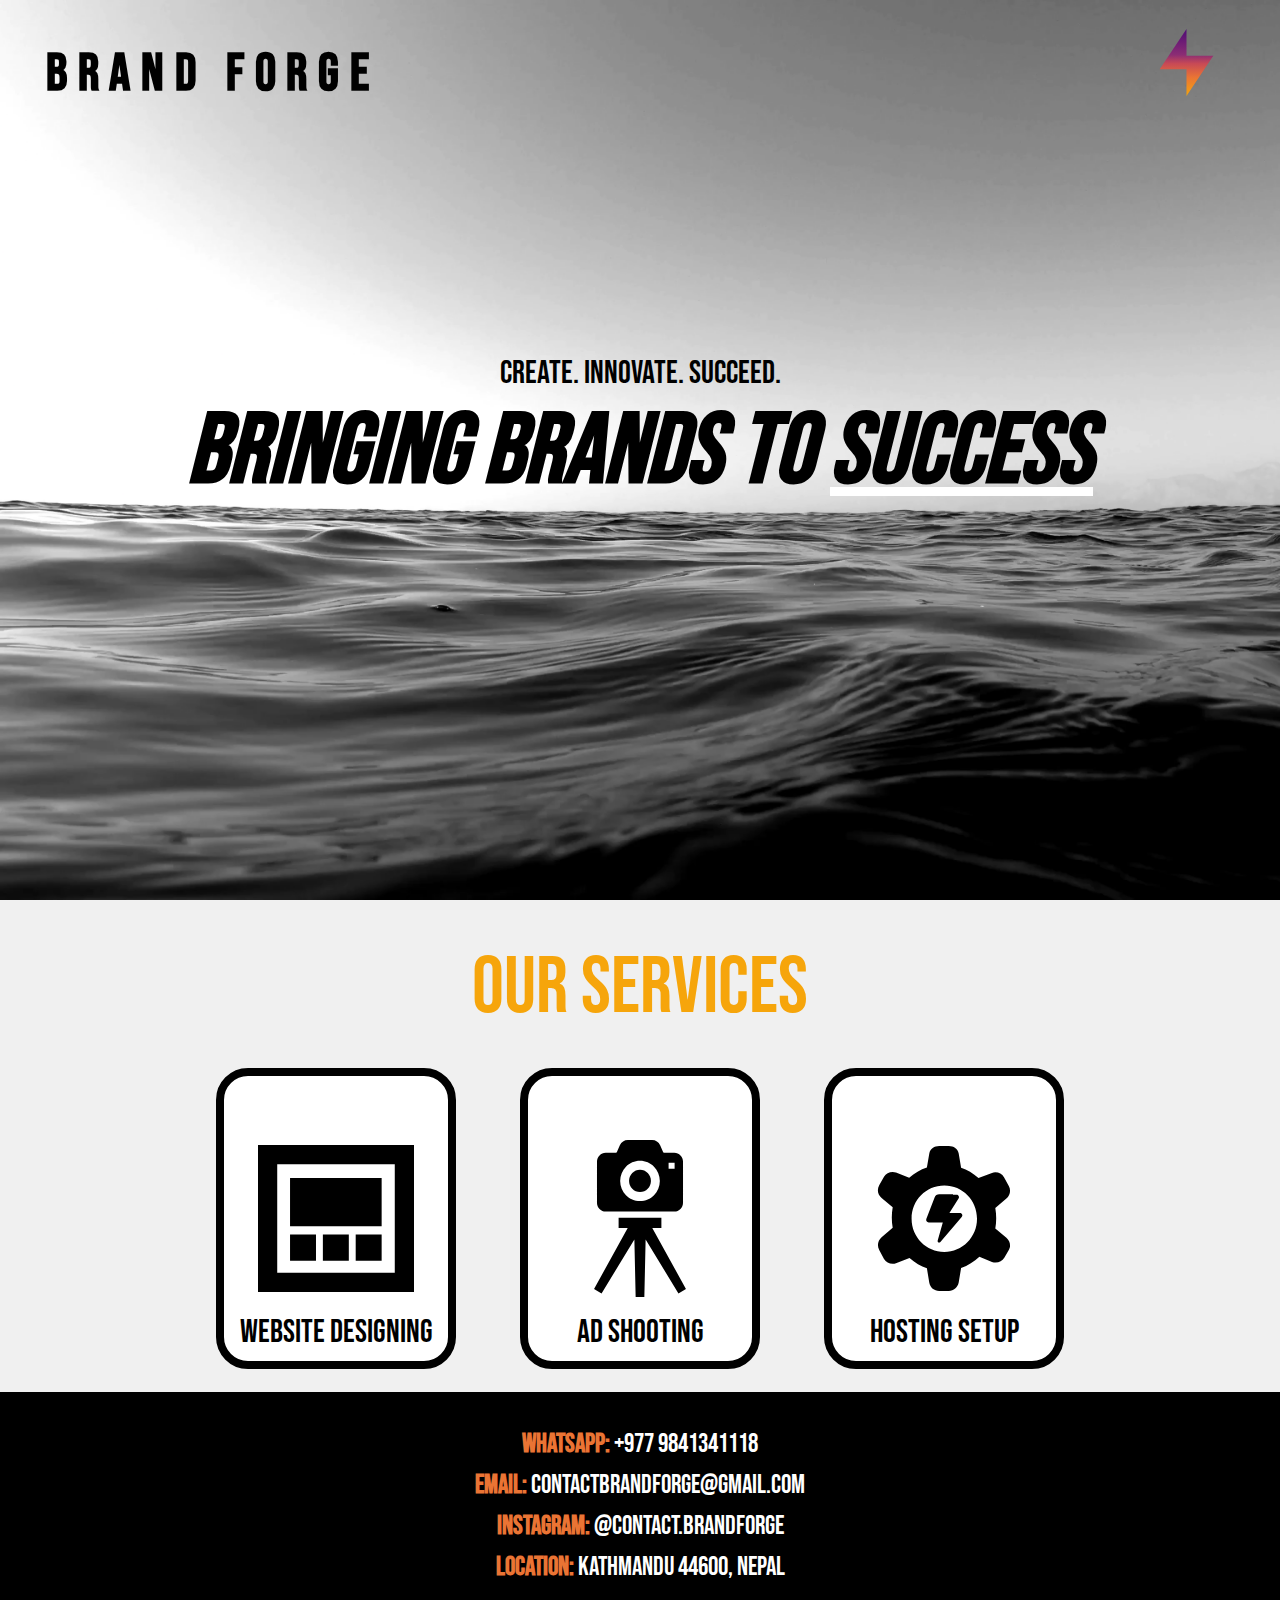
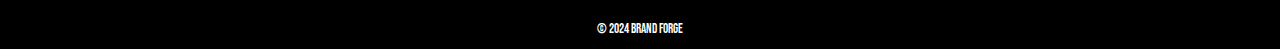
==== commit bd36510d: "make responsive" ====
--- a/index.html
+++ b/index.html
@@ -47,7 +47,7 @@
     </div> 
 
 
-    <footer>
+    <div class="footer">
         <div class="contact-info">
         <p><strong>WhatsApp:</strong> +977 9841341118</p>
         <p><strong>Email:</strong> <a href="https://mail.google.com/mail/u/0/?tab=rm&ogbl#inbox?compose=contactbrandforge@gmail.com">contactbrandforge@gmail.com</a></p>
@@ -57,7 +57,7 @@
         <div class="copyright">
         <p>&copy; 2024 Brand Forge</p>
         </div>
-    </footer>
+    </div>
     <script src="static/js/script.js"></script>
 </body>
 </html>--- a/static/css/styles.css
+++ b/static/css/styles.css
@@ -1,20 +1,16 @@
 @import url('https://fonts.googleapis.com/css2?family=Bebas+Neue&display=swap');
 
 :root {
-    --color-callact: rgb(79,11,118);
-    --color-middle: rgb(139,45,116);
-
-    --color-middle-h2: rgb(199,73,86);
-    --color-middle-h3: rgb(234,116,52);
-    --color-middle-h4: rgb(246,165,11);
-
+    --color-callact: rgb(79, 11, 118);
+    --color-middle: rgb(139, 45, 116);
+    --color-middle-h2: rgb(199, 73, 86);
+    --color-middle-h3: rgb(234, 116, 52);
+    --color-middle-h4: rgb(246, 165, 11);
     --colore-callact: rgb(168, 233, 137);
     --colore-middle: rgb(120, 205, 139);
-
     --colore-middle-h2: rgb(63, 179, 178);
     --colore-middle-h3: rgb(29, 137, 197);
     --colore-middle-h4: rgb(19, 99, 230);
-
     --color-neutral: rgb(255, 255, 255);
     --color-neutral-2: rgb(0, 0, 0);
     --color-neutral-3: rgb(240, 240, 240); 
@@ -28,6 +24,7 @@
 
 a {
     text-decoration: none;
+    display: inline-block;
 }
 
 .background-image {
@@ -36,7 +33,7 @@
     background-size: cover;
     color: #eee;
     height: 100vh;
-    width: 100vw;
+    flex: 1;
     display: flex;
     justify-content: center;
     align-items: center;
@@ -46,56 +43,41 @@
 
 .navbar {
     background-color: rgba(0, 0, 0, 0);
-
     position: fixed;
-
     top: 0;
     left: 0;
-    
     width: 100%;
     display: flex;
     flex-direction: row;
     justify-content: space-between;
     padding: 20px;
     z-index: 100;
-
     transition: background-color ease-in 0.5s;
 }
 
 .navbar .logo {
     background-color: rgba(0, 0, 0, 0);
-
     margin-left: 15em;
-
     border: none;
     display: flex;
     flex-direction: row;
     align-items: center;
 }
-
-/* .navbar .logo img {    
-    width: 7em;
-    height: 7em;
-} */
 
 .navbar .logo span {
     margin-top: 0.4em;
-
     font-family: "Bebas Neue", sans-serif;
     font-size: 4em;
     font-weight: bold;
     letter-spacing: 0.2em;
     white-space: nowrap;
-
     color: var(--color-neutral-2);
 }
 
 .navbar .logo:hover span {
     cursor: pointer;
-
     background: rgb(0, 0, 0);
     color: transparent;
-
     -webkit-background-clip: text;
     background-clip: text;
 }
@@ -103,19 +85,24 @@
 .navbar .options {
     background-color: rgba(0, 0, 0, 0);
     margin-right: 20em;
-
+    padding: 0;
     border: none;
     display: flex;
     flex-direction: row;
     align-items: center;
     margin-left: 30em;
+}
+
+
+.navbar button {
+    display: inline-block;
 }
 
 .navbar .options img {
     margin-top: 0.7em;  
-
     width: 5em;
     height: 5em;
+    flex-shrink: 0; /* Prevent image from shrinking */
 }
 
 .navbar .options:hover {
@@ -124,27 +111,21 @@
 
 .opener {
     font-family: "Bebas Neue", sans-serif;
-
     position: absolute;
     z-index: 3;
-
     top: 0;
     left: 0;
     right: 0;
     bottom: 0;
-    
     display: flex;
     justify-content: center;
     align-items: center;
-    
     flex-direction: column;
 }
 
 .opener p {
     color: var(--color-neutral-2);
-
     display: inline-block;
-
     font-size: 2.5em; 
     text-align: center;
 }
@@ -152,9 +133,7 @@
 .opener h1 {
     margin-top: 0.1em;
     color: var(--color-neutral-2);
-
     display: inline-block;
-
     font-size: 8.5em;
     font-style: italic;
     text-align: center;
@@ -167,21 +146,17 @@
 
 .services {
     width: 100%;
-
     font-family: "Bebas Neue", sans-serif;
-
     display: flex;
     flex-direction: column;
     align-items: center;
     z-index: 3;
-
     background-color: var(--color-neutral-3);
 }
 
 .services span {
     font-size: 5em;
     color: var(--color-middle-h4);
-
     margin-top: 0.5em;
 }
 
@@ -194,15 +169,12 @@
     display: flex;
     flex-direction: column;
     align-items: center;
-
     width: 22vw;
     height: 45vh;
     margin: 2em 5em;
-
     border: 0.5em solid;
     border-color: var(--color-neutral-2);
     border-radius: 2em;
-
     background-color: var(--color-neutral);
     transition: background-color 0.5s ease-in;
 }
@@ -213,52 +185,56 @@
 
 .services .cards .card img {
     margin-top: 4em;
-
     display: block;
-
     width: 60%;
     height: 60%;
 }
 
 .services .cards .card span {
     color: var(--color-neutral-2);
-
     display: inline-block;
     font-size: 3em;
 } 
 
 
-footer {
+.footer {
+    display: flex;
+    flex-direction: column;
+    align-items: center;
     font-family: "Bebas Neue", sans-serif;
-
     background-color: var(--color-neutral-2);
-    padding: 20px;
+    padding-top: 2em;
     text-align: center;
-
     width: 100%;
 }
 
-.contact-info p {
+.footer .contact-info {
+    display: flex;
+    flex-direction: column;
+    align-items: center;
+}
+
+.footer .contact-info p {
     color: var(--color-neutral);
     text-align: center;
     font-size: 1.6em;
     margin: 5px 0;
 }
 
-.contact-info p strong {
+.footer .contact-info p strong {
     color: var(--color-middle-h3);
 }
 
-.contact-info p a {
+.footer .contact-info p a {
     color: var(--color-neutral);
     text-decoration: none;
 }
 
-.contact-info p a:hover {
+.footer .contact-info p a:hover {
     text-decoration: underline;
 }
 
-.copyright {
+.footer .copyright {
     color: var(--color-neutral);
     margin-top: 20px;
     font-size: 0.8rem;
@@ -282,7 +258,7 @@
 
     .opener h1 {
         margin-top: 0em;
-        font-size: 7em;
+        font-size: 6.2em;
     }
 
     .services .cards .card {
@@ -309,7 +285,7 @@
 
     .navbar .options {
         margin-left: 10em;
-        margin-right: 1em;
+        margin-right: 6em;
     }
 
     .opener p {
@@ -319,19 +295,13 @@
 
     .opener h1 {
         margin-top: 0em;
-        font-size: 5.5em;
-    }
-
-    /* .services .cards {
-        flex-direction: column;
-        justify-content: -around;
-        flex-wrap: wrap;
-    } */
+        font-size: 5em;
+    }
 
     .services .cards .card {
         width: 12em;
         height: 80%;
-        margin: 2em 2em;
+        margin: 2em 1.5em;
     }
 
     .services .cards .card img {
@@ -345,7 +315,6 @@
     }
 }
 
-
 @media (min-width: 576px) and (max-width: 767.98px) {
     .navbar .logo {
         margin-left: 0;
@@ -353,7 +322,7 @@
 
     .navbar .options {
         margin-left: 5em;
-        margin-right: 3em;
+        margin-right: 5em;
     }
 
     .opener p {
@@ -363,14 +332,13 @@
 
     .opener h1 {
         margin-top: 0em;
-        font-size: 4.5em;
+        font-size: 3.6em;
     }
 
     .services .cards {
         flex-direction: column;
         justify-content: center;
     }
-    
 
     .services .cards .card {
         width: 20em;
@@ -394,15 +362,9 @@
         margin-left: 0;
     }
 
-    /* .navbar .options img {
-        margin-top: 2.5em;  
-        width: 3em;
-        height: 3em;
-    } */
-
     .navbar .options {
         margin-left: 1em;
-        margin-right: 4em;
+        margin-right: 2em;
     }
 
     .opener p {
@@ -419,7 +381,6 @@
         flex-direction: column;
         justify-content: center;
     }
-    
 
     .services .cards .card {
         width: 20em;
@@ -439,19 +400,23 @@
 }
 
 @media (min-width: 320px) and (max-width: 465.98px) {
+    .navbar {
+        flex-direction: column-reverse;
+        align-items: center;
+    }
+
     .navbar .logo {
-        margin-left: 0;
-    }
-
-    /* .navbar .options img {
-        margin-top: 2.5em;  
-        width: 3em;
-        height: 3em;
-    } */
+        margin: 0;
+        padding-right: 2em;
+    }
+
+    .navbar .logo span {
+        font-size: 3.5em;
+    }
 
     .navbar .options {
-        margin-left: 3em;
-        margin-right: 3em;
+        margin: 0;
+        padding-right: 2em;
     }
 
     .opener p {
@@ -461,14 +426,17 @@
 
     .opener h1 {
         margin-top: 0em;
-        font-size: 4.5em;
+        font-size: 3em;
+    }
+
+    .services span{
+        font-size: 4em;
     }
 
     .services .cards {
         flex-direction: column;
-        justify-content: center;
-    }
-    
+        align-items: center;
+    }
 
     .services .cards .card {
         width: 16em;
@@ -485,4 +453,4 @@
         font-size: 2em;
         margin-left: 0.02em;
     }
-}+}
